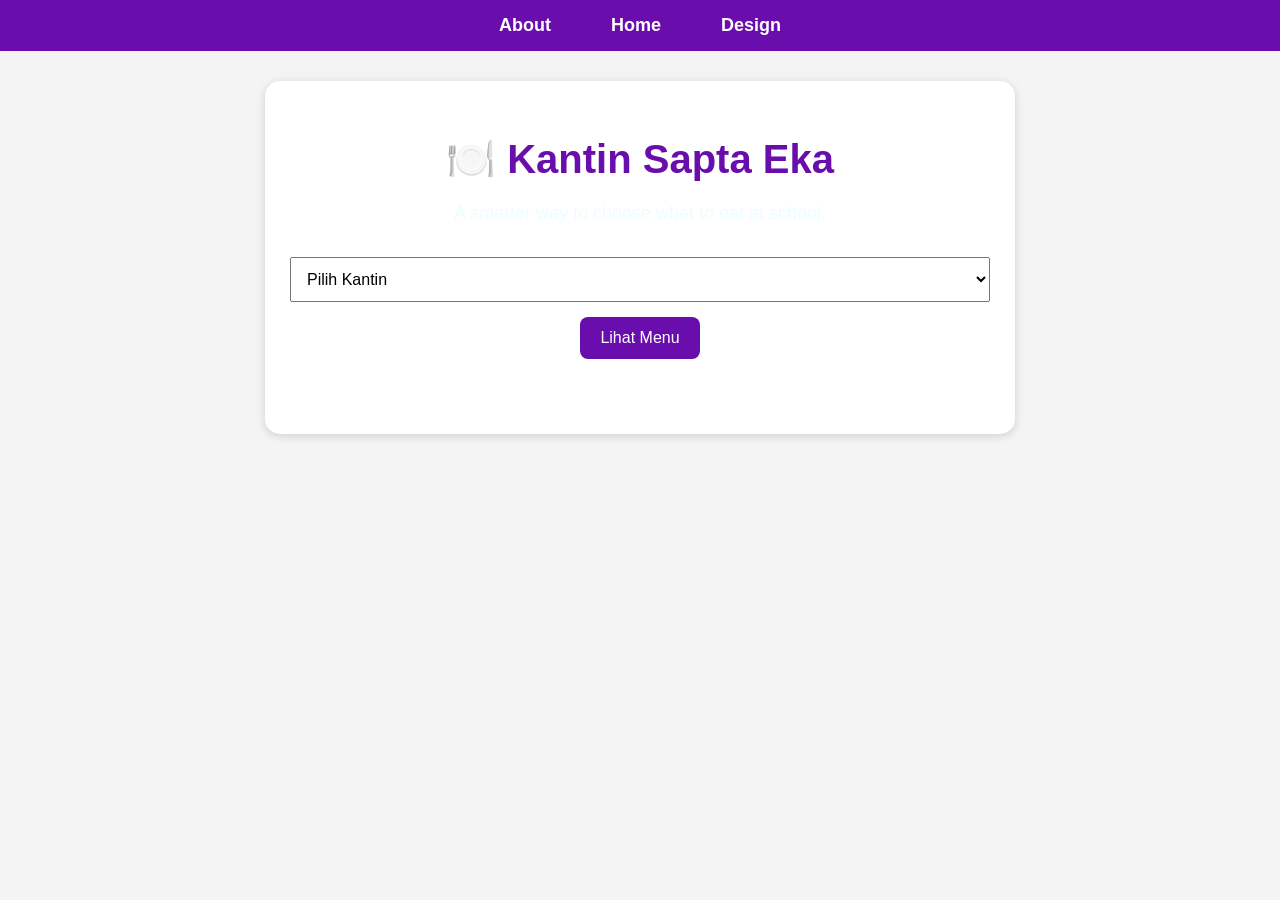
==== index.html @ e8f86aab "Update index.html" ====
<!DOCTYPE html>
<html lang="id">
<head>
<meta charset="UTF-8">
<meta name="viewport" content="width=device-width, initial-scale=1.0">
<title>Kantin Sapta Eka</title>

<link rel="stylesheet" href="style.css">

<style>
body{
    font-family: Arial, sans-serif;
    background:#f4f4f4;
    text-align:center;
    margin:0;
    padding:0;
}

.navbar{
    background:#6a0dad;
    padding:15px;
}

.navbar a{
    color:white;
    text-decoration:none;
    margin:0 15px;
    font-weight:bold;
}

.navbar a:hover{
    text-decoration:underline;
}

.container{
    max-width:700px;
    margin:30px auto;
    background:white;
    padding:25px;
    border-radius:15px;
    box-shadow:0 2px 10px rgba(0,0,0,0.15);
}

h1{
    color:#6a0dad;
}

select{
    width:100%;
    padding:12px;
    font-size:16px;
    margin:15px 0;
}

button{
    background:#6a0dad;
    color:white;
    border:none;
    padding:12px 20px;
    border-radius:8px;
    cursor:pointer;
    font-size:16px;
}

button:hover{
    background:#53108c;
}

#hasil{
    margin-top:20px;
    padding:15px;
}

iframe{
    width:100%;
    height:600px;
    border:none;
    border-radius:10px;
}
</style>
</head>

<body>

<nav class="navbar">
    <a href="#">About</a>
    <a href="#">Home</a>
    <a href="#">Design</a>
</nav>

<div class="container">

<h1>🍽️ Kantin Sapta Eka</h1>

<p>
A smarter way to choose what to eat at school.
</p>

<select id="kantin">
<option value="">Pilih Kantin</option>
<option value="mba dila">Mba Dila</option>
<option value="mang atap">Mang Atap</option>
<option value="ceu siti">Ceu Siti</option>
<option value="kang udin">Kang Udin</option>
<option value="pak kumis">Pak Kumis</option>
<option value="bu susi">Bu Susi</option>
<option value="mass pi">Mass Pi</option>
<option value="hafy 57">Hafy 57</option>
<option value="mamilo">Mamilo</option>
<option value="pak iwan">Pak Iwan</option>
</select>

<button onclick="lihatMenu()">Lihat Menu</button>

<div id="hasil"></div>

</div>

<script>

// DATABASE KANTIN
const database_kantin = {
    "mba dila": "https://canva.link/u0lmn6bp0lct6sj",
    "mang atap": "https://canva.link/23gd8lad70bkzv8",
    "ceu siti": "https://canva.link/bke5w324a91pzwo",
    "kang udin": "https://canva.link/p14znnkxdtihzdj",
    "pak kumis": "https://canva.link/5x20lyckrkqbmn4",
    "bu susi": "https://canva.link/spxhomzd9l30r1r",
    "mass pi": "https://canva.link/up7tj1m0p3vkqqq",
    "hafy 57": "https://canva.link/s5iiw9gk03ncp6r",
    "mamilo": "https://canva.link/1iinggq4vfj8um6",
    "pak iwan": "https://canva.link/2rgzh693d4pyfij"
};

// FUNGSI TOMBOL LIHAT MENU
function lihatMenu() {

    const pilihan = document.getElementById("kantin").value;

    if (pilihan === "") {
        alert("Silakan pilih kantin terlebih dahulu!");
        return;
    }

    const link = database_kantin[pilihan];

    document.getElementById("hasil").innerHTML = `
        <h3>Kantin yang dipilih:</h3>
        <p><strong>${pilihan}</strong></p>

        <iframe src="${link}"></iframe>

        <p>
            <a href="${link}" target="_blank">
                Buka Menu di Tab Baru
            </a>
        </p>
    `;
}

</script>

</body>
</html>
---- style.css ----
/* Place your CSS styles in this file */
body { 
    color: rgb(0, 0, 50);
}


h1 {
    text-align: center;
    font-family: "Source Sans Pro", sans-serif;
    font-weight: bold;
    color: white;
    font-size: xx-large;
}


p {
    color: rgb(235, 254, 255);
    font-family: 'Franklin Gothic Medium', 'Arial Narrow', Arial, sans-serif;
    font-weight: center;
    font-size: x-large;
    text-align: center;
}

.p2 {
    font-family: 'Lucida Sans', 'Lucida Sans Regular', 'Lucida Grande', 'Lucida Sans Unicode', Geneva, Verdana, sans-serif;
    font-weight: normal;
    text-align: center;
    color: white;
    font-size: larger;
}

ul {
    list-style-type: none;
    background-color: lightyellow;
    border: 0.05cm solid lightblue;
    font-size: medium;
}

li {
    display: inline;
}

a hre
img.src="abdf2361-3fb0-42e1-9a1d-bfe1714cbfda.jpeg" { text-align: justify;
                                                     width: 200px; 
                                                     height: auto; 
                                                     background-color: lightblue;}


header{
position: fixed;
top:0; left:0; right:0;
background:#fff;
padding:2rem 9%;
display: flex;
align-items: center;
justify-content: space-between;
z-index: 1000;
box-shadow: 0.5rem rem ☐ rgba(0,0,0,.1);
}

header .logo{
    font-size: 3rem;
    color:#333;
    font-weight: bolder;
}

header .logo span{
color:var(--pink);
}

header .navbar-a{
font-size: 2rem;
    padding:0 1.5rem;
color: #666;
}

    header.navbar a:hover{
        color:var(--pink);
    }
            
    
  header .icons a{
      font-size: 3rem;
      color:#333;
      margin-left: 1.5rem;
  }

header .icons a:hover{
      font-size: 3rem;
      color:var(--pink);
      margin-left: 1.5rem;
  }

    header #togler{
        display: none;
    }

    header.fa_bars{
        fontsize: 3rem
        color:#333;
        border-radius: .5rem;
        padding:,5rem 1,5rem;
        cursor: pointer;
        border:.1rem solid rgba(0,0,0,.1)
        display: none;
    }

{
    margin: 0;
    padding: 0;
    box-sizing: border-box;
    font-family: Arial, Helvetica, sans-serif;
}

body{
    background-color: #f8f9fa;
    text-align: center;
    color: #333;
}
header{
    background-color: #2e7d32;
    padding: 15px 0;
    box-shadow: 0 2px 5px rgba(0,0,0,0.2);
}

.navbar{
    display: flex;
    justify-content: center;
    gap: 30px;
}

.navbar a{
    color: white;
    text-decoration: none;
    font-size: 18px;
    font-weight: bold;
    transition: 0.3s;
}

.navbar a:hover{
    color: #ffeb3b;
}
h1{
    margin: 30px 0 20px;
    color: #2e7d32;
    font-size: 40px;
}

img{
    margin-top: 20px;
    width: 250px;
    height: 250px;
    object-fit: cover;
    border-radius: 15px;
    box-shadow: 0 4px 10px rgba(0,0,0,0.2);
}

p{
    margin-top: 20px;
    font-size: 18px;
}

.p2{
    font-size: 16px;
    line-height: 1.8;
    color: #555;
    margin-bottom: 30px;
}

iframe{
    border-radius: 15px;
    box-shadow: 0 4px 12px rgba(0,0,0,0.2);
}

.icons{
    margin-top: 10px;
}

.icons a{
    color: white;
    font-size: 22px;
    margin: 0 10px;
    text-decoration: none;
    transition: 0.3s;
}

.icons a:hover{
    color: #ffeb3b;
}

@media (max-width: 768px){

    h1{
        font-size: 30px;
    }

    .navbar{
        flex-direction: column;
        gap: 10px;
    }

    img{
        width: 180px;
        height: 180px;
    }

    iframe{
        width: 100% !important;
        height: 100% !important;
    }
}    

header{
    background-color: #2e7d32;
    padding: 15px;
}

.navbar{
    display: flex;
    justify-content: center;
    gap: 30px;
}

.navbar a{
    color: white;
    text-decoration: none;
    font-weight: bold;
}

.navbar a:hover{
    color: lightgreen;
}
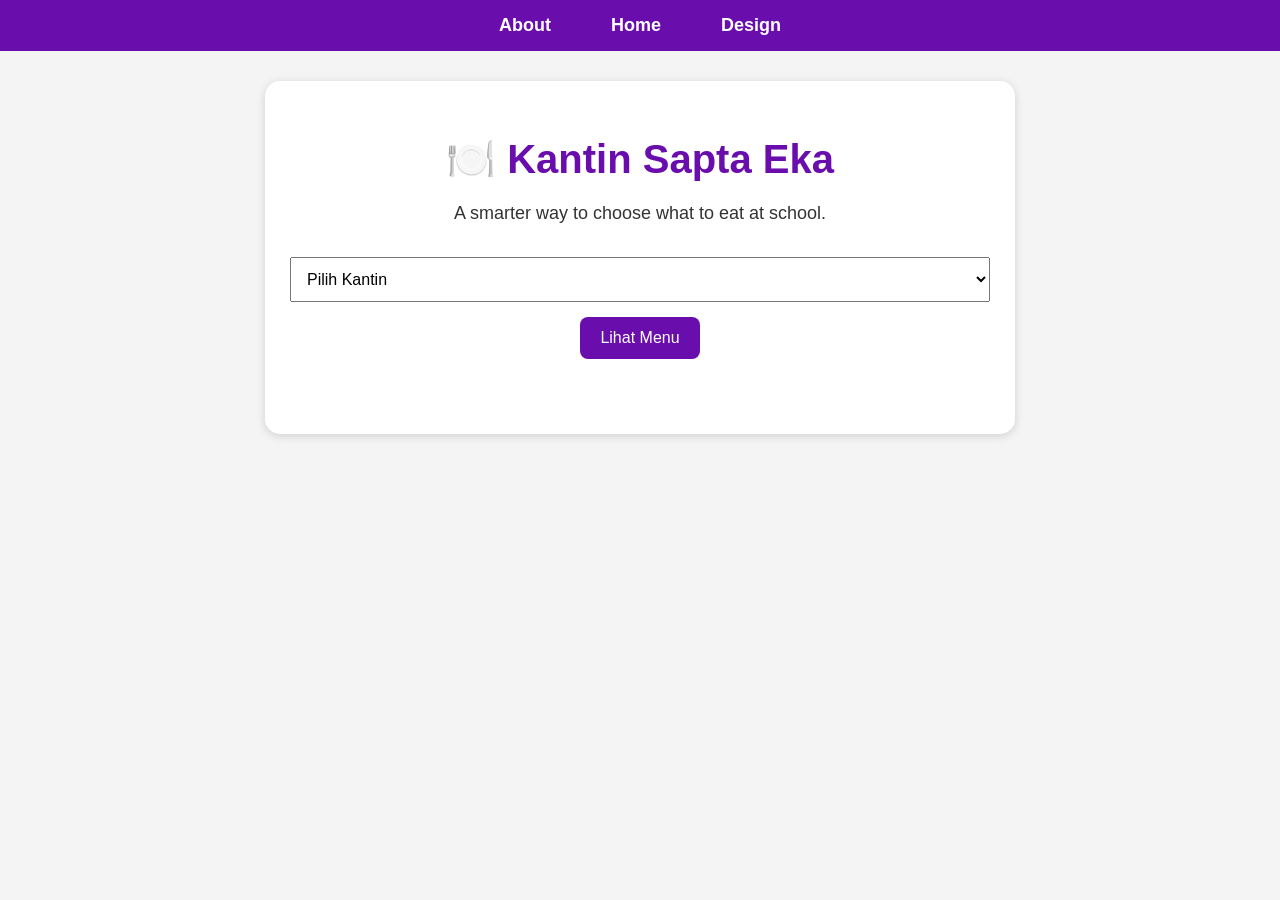
==== commit 01fa222a: "Update index.html" ====
--- a/index.html
+++ b/index.html
@@ -120,16 +120,16 @@
 
 // DATABASE KANTIN
 const database_kantin = {
-    "mba dila": "https://canva.link/u0lmn6bp0lct6sj",
-    "mang atap": "https://canva.link/23gd8lad70bkzv8",
-    "ceu siti": "https://canva.link/bke5w324a91pzwo",
-    "kang udin": "https://canva.link/p14znnkxdtihzdj",
-    "pak kumis": "https://canva.link/5x20lyckrkqbmn4",
-    "bu susi": "https://canva.link/spxhomzd9l30r1r",
-    "mass pi": "https://canva.link/up7tj1m0p3vkqqq",
-    "hafy 57": "https://canva.link/s5iiw9gk03ncp6r",
-    "mamilo": "https://canva.link/1iinggq4vfj8um6",
-    "pak iwan": "https://canva.link/2rgzh693d4pyfij"
+    "mba dila": "a0ba510b-3f7a-4d81-b756-e2d760aae987.jpeg",
+    "mang atap": "5fe963ea-f0f5-48f1-8dc4-3ea478770f5c.jpeg",
+    "ceu siti": "bc62fd2b-6bb3-46a2-a853-2d1bb7d7a55b.jpeg",
+    "kang udin": "ab393334-5ea7-4dfb-ad9d-9ae46acb4705.jpeg",
+    "pak kumis": "7a6feb6f-a1c5-45ca-859c-b93a84a49b04.jpeg",
+    "bu susi": "cb0844d4-8e90-41b1-80f8-2c5cb7ef73e5.jpeg",
+    "mass pi": "a2827041-dbd1-438d-b9e0-aa75d6e34920.jpeg",
+    "hafy 57": "b9908c5f-4c9f-44d0-8b50-2254ad448fe9.jpeg",
+    "mamilo": "dab1ec36-50a8-467f-b33c-3a199c33456b.jpeg",
+    "pak iwan": "6f9a18b5-b08b-401a-aa9e-2c2988220a96.jpeg"
 };
 
 // FUNGSI TOMBOL LIHAT MENU
@@ -148,11 +148,11 @@
         <h3>Kantin yang dipilih:</h3>
         <p><strong>${pilihan}</strong></p>
 
-        <iframe src="${link}"></iframe>
+        <img src="${link}" alt="Menu ${pilihan}" class="menu-img">
 
         <p>
             <a href="${link}" target="_blank">
-                Buka Menu di Tab Baru
+                Buka Gambar Ukuran Penuh
             </a>
         </p>
     `;
--- a/style.css
+++ b/style.css
@@ -231,3 +231,31 @@
 .navbar a:hover{
     color: lightgreen;
 }
+
+body{
+    background-color: #e8f5e9;
+    text-align: center;
+    font-family: Arial, sans-serif;
+}
+
+h1{
+    color: #2e7d32;
+}
+
+img{
+    width: 250px;
+    border-radius: 10px;
+}
+
+p{
+    color: #333;
+    font-size: 18px;
+}
+
+.box{
+    background-color: white;
+    margin: 20px auto;
+    padding: 15px;
+    width: 70%;
+    border-radius: 10px;
+}
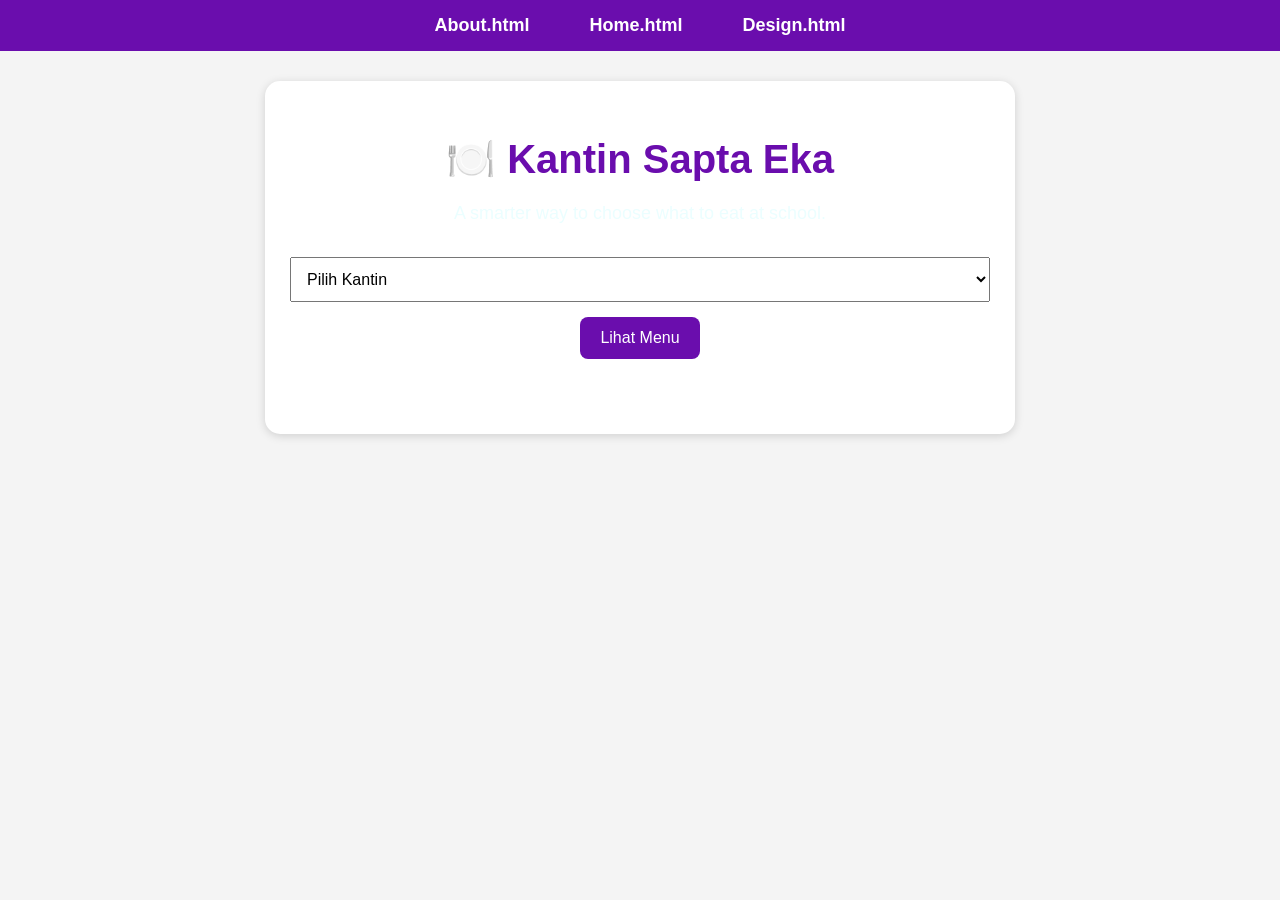
==== commit b9f2cba6: "Update index.html" ====
--- a/index.html
+++ b/index.html
@@ -83,9 +83,9 @@
 <body>
 
 <nav class="navbar">
-    <a href="#">About</a>
-    <a href="#">Home</a>
-    <a href="#">Design</a>
+    <a href="#">About.html</a>
+    <a href="#">Home.html</a>
+    <a href="#">Design.html</a>
 </nav>
 
 <div class="container">
--- a/style.css
+++ b/style.css
@@ -234,28 +234,66 @@
 
 body{
     background-color: #e8f5e9;
-    text-align: center;
     font-family: Arial, sans-serif;
+    margin: 0;
+    text-align: center;
 }
 
 h1{
     color: #2e7d32;
-}
-
-img{
-    width: 250px;
-    border-radius: 10px;
-}
-
-p{
-    color: #333;
-    font-size: 18px;
+    margin-top: 30px;
 }
 
 .box{
     background-color: white;
+    width: 80%;
+    max-width: 800px;
     margin: 20px auto;
-    padding: 15px;
-    width: 70%;
-    border-radius: 10px;
-}
+    padding: 25px;
+    border-radius: 15px;
+    box-shadow: 0 4px 8px rgba(0,0,0,0.2);
+}
+
+.box p{
+    color: #333;
+    font-size: 18px;
+    line-height: 1.8;
+}
+
+.highlight{
+    color: #2e7d32;
+    font-weight: bold;
+}
+
+body{
+    background-color: #e8f5e9;
+    font-family: Arial, sans-serif;
+    margin: 0;
+    text-align: center;
+}
+
+h1{
+    color: #2e7d32;
+    margin-top: 30px;
+}
+
+.box{
+    background-color: white;
+    width: 80%;
+    max-width: 800px;
+    margin: 20px auto;
+    padding: 25px;
+    border-radius: 15px;
+    box-shadow: 0 4px 8px rgba(0,0,0,0.2);
+}
+
+.box p{
+    color: #333;
+    font-size: 18px;
+    line-height: 1.8;
+}
+
+.highlight{
+    color: #2e7d32;
+    font-weight: bold;
+}
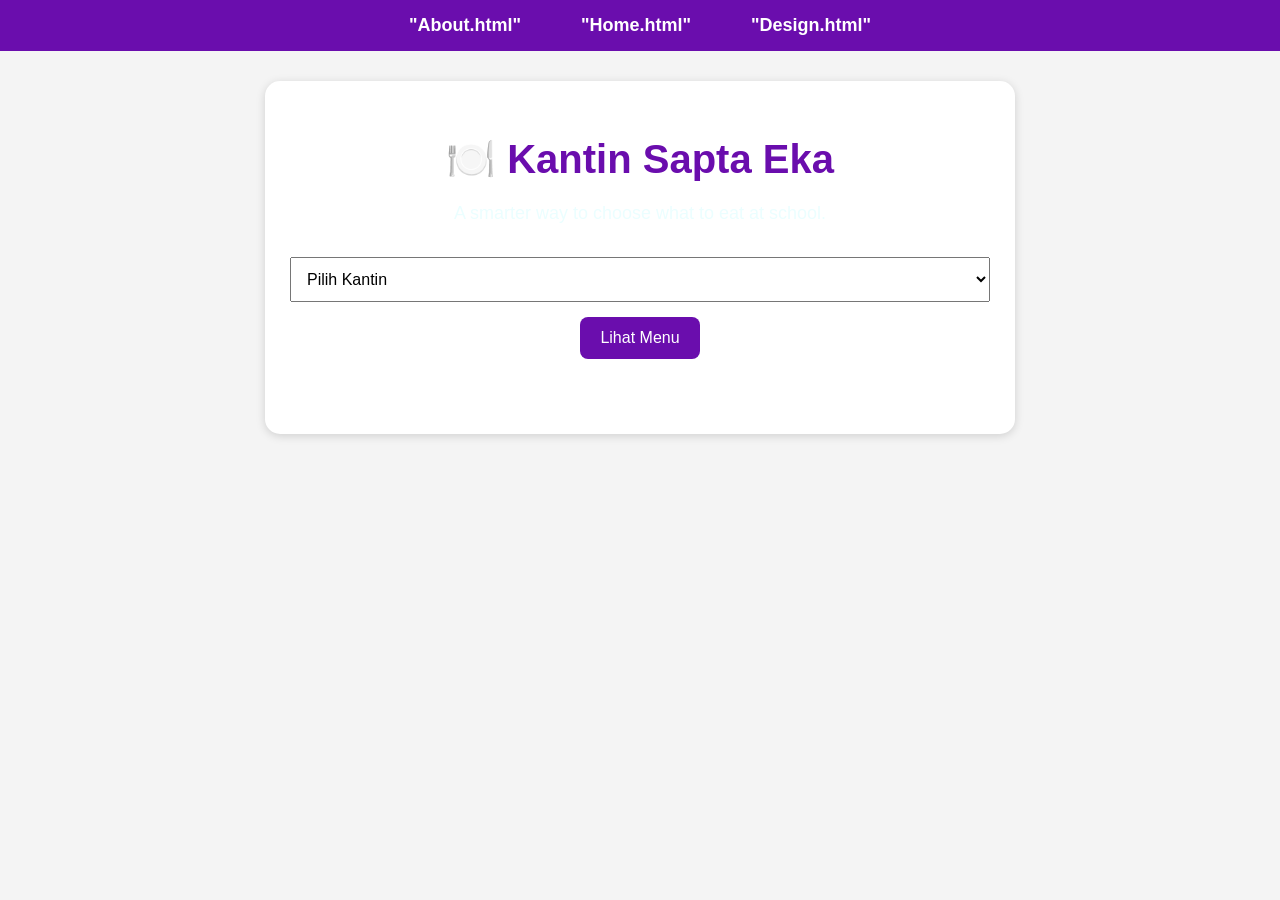
==== commit f9a46dc8: "Update index.html" ====
--- a/index.html
+++ b/index.html
@@ -83,9 +83,9 @@
 <body>
 
 <nav class="navbar">
-    <a href="#">About.html</a>
-    <a href="#">Home.html</a>
-    <a href="#">Design.html</a>
+    <a href="#">"About.html"</a>
+    <a href="#">"Home.html"</a>
+    <a href="#">"Design.html"</a>
 </nav>
 
 <div class="container">
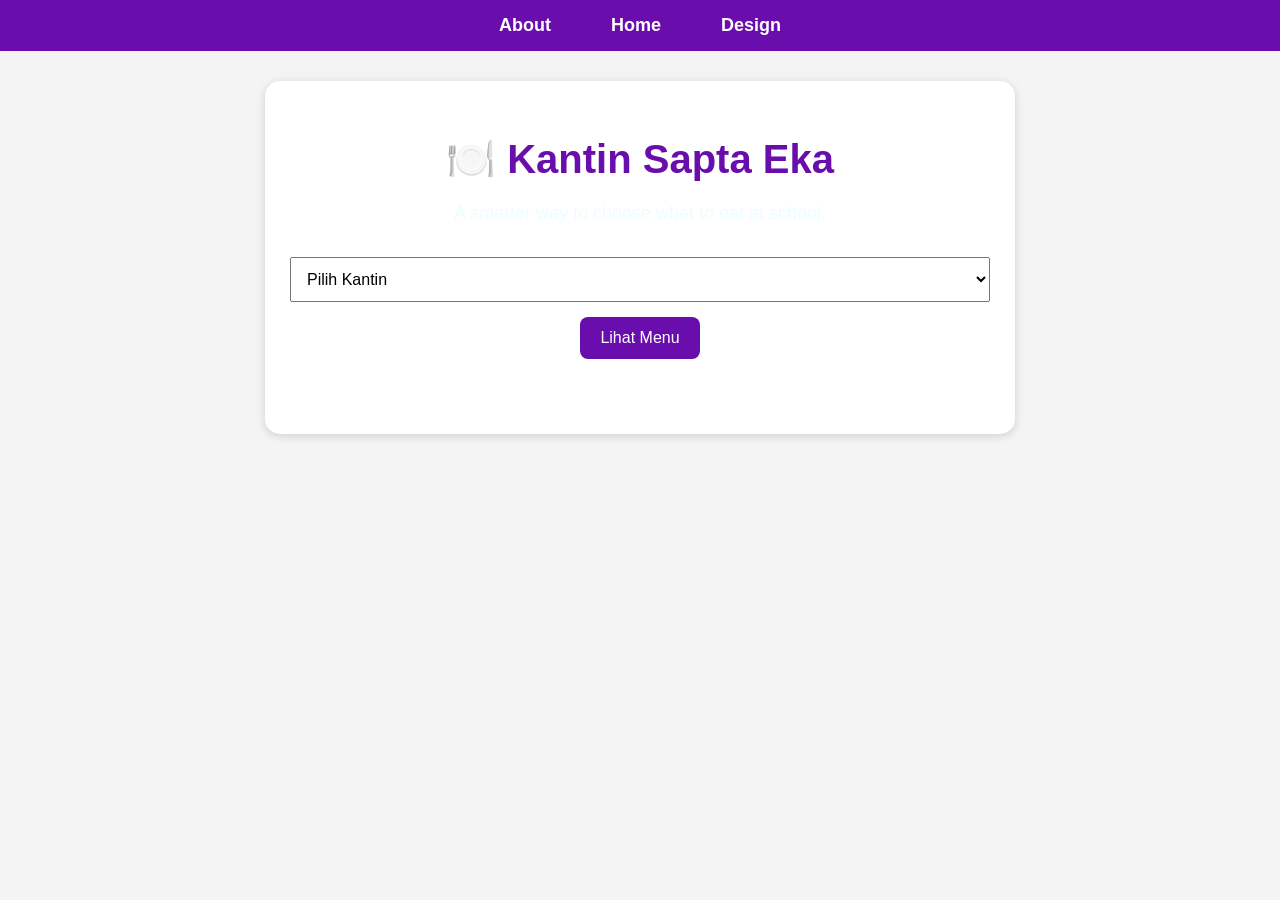
==== commit 15a2825e: "Update index.html" ====
--- a/index.html
+++ b/index.html
@@ -83,9 +83,9 @@
 <body>
 
 <nav class="navbar">
-    <a href="#">"About.html"</a>
-    <a href="#">"Home.html"</a>
-    <a href="#">"Design.html"</a>
+    <a href="about.html">About</a>
+    <a href="home.html">Home</a>
+    <a href="design.html">Design</a>
 </nav>
 
 <div class="container">
--- a/style.css
+++ b/style.css
@@ -1,8 +1,8 @@
 /* Place your CSS styles in this file */
-body { 
-    color: rgb(0, 0, 50);
-}
-
+body {
+    background-image: url('2e97a6fd-84b0-443f-a7f3-61004a056877.jpeg');
+    background-size: cover;
+}
 
 h1 {
     text-align: center;
@@ -297,3 +297,8 @@
     color: #2e7d32;
     font-weight: bold;
 }
+
+body {
+    background-image: url('2e97a6fd-84b0-443f-a7f3-61004a056877.jpeg');
+    background-size: cover;
+}
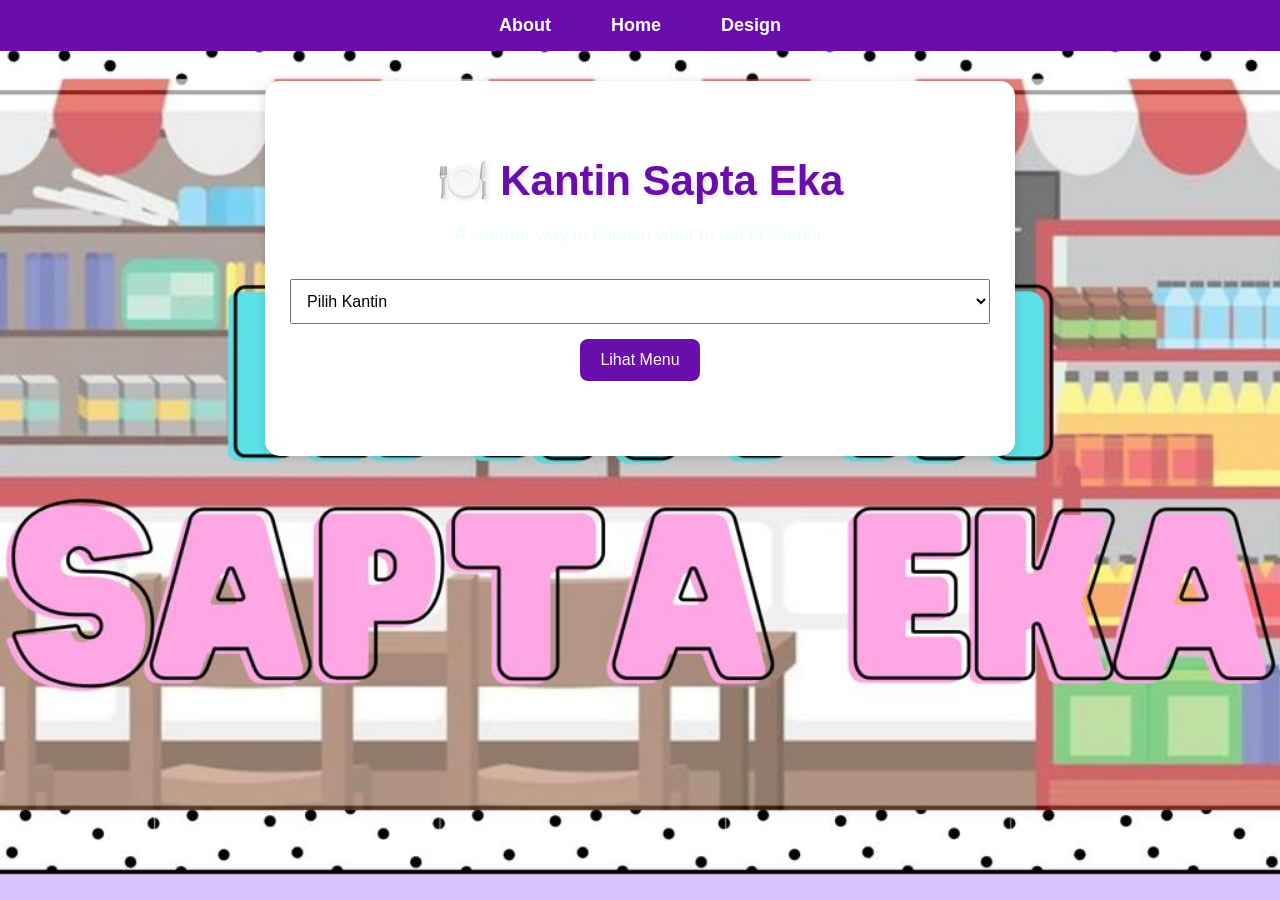
==== commit 7c4e76ab: "Update index.html" ====
--- a/index.html
+++ b/index.html
@@ -5,16 +5,11 @@
 <meta name="viewport" content="width=device-width, initial-scale=1.0">
 <title>Kantin Sapta Eka</title>
 
+    <!-- Load external CSS styles -->
 <link rel="stylesheet" href="style.css">
 
 <style>
-body{
-    font-family: Arial, sans-serif;
-    background:#f4f4f4;
-    text-align:center;
-    margin:0;
-    padding:0;
-}
+
 
 .navbar{
     background:#6a0dad;
--- a/style.css
+++ b/style.css
@@ -1,7 +1,12 @@
 /* Place your CSS styles in this file */
 body {
-    background-image: url('2e97a6fd-84b0-443f-a7f3-61004a056877.jpeg');
+    background-image: url("2e97a6fd-84b0-443f-a7f3-61004a056877.jpeg");
     background-size: cover;
+    background-position: center;
+    background-repeat: no-repeat;
+    background-attachment: fixed;
+    min-height: 100vh;
+    margin: 0;
 }
 
 h1 {
@@ -299,6 +304,81 @@
 }
 
 body {
-    background-image: url('2e97a6fd-84b0-443f-a7f3-61004a056877.jpeg');
+    background-image: url("2e97a6fd-84b0-443f-a7f3-61004a056877.jpeg");
     background-size: cover;
-}
+    background-position: center;
+    background-repeat: no-repeat;
+    background-attachment: fixed;
+    min-height: 100vh;
+    margin: 0;
+}
+
+Home.html. 
+/* Background halaman */
+body {
+    font-family: 'Segoe UI', Arial, sans-serif;
+    background: linear-gradient(135deg, #f3e8ff, #ffffff);
+    margin: 0;
+    padding: 0;
+    text-align: center;
+}
+
+/* Judul utama */
+h1 {
+    color: #6a0dad;
+    margin-top: 50px;
+    font-size: 42px;
+    font-weight: bold;
+    text-shadow: 2px 2px 5px rgba(0,0,0,0.1);
+}
+
+/* Kotak isi */
+.box {
+    max-width: 800px;
+    margin: 30px auto;
+    padding: 30px;
+    background: white;
+    border-radius: 20px;
+    box-shadow: 0 8px 20px rgba(0,0,0,0.12);
+    text-align: justify;
+    line-height: 1.8;
+    transition: transform 0.3s ease;
+}
+
+/* Efek saat kursor diarahkan */
+.box:hover {
+    transform: translateY(-5px);
+}
+
+/* Paragraf */
+.box p {
+    color: #444;
+    font-size: 18px;
+    margin-bottom: 20px;
+}
+
+/* Teks yang disorot */
+.highlight {
+    color: #6a0dad;
+    font-weight: bold;
+    background: #f0e1ff;
+    padding: 2px 6px;
+    border-radius: 5px;
+}
+
+/* Responsive untuk HP */
+@media (max-width: 768px) {
+    h1 {
+        font-size: 30px;
+        padding: 0 15px;
+    }
+
+    .box {
+        margin: 20px;
+        padding: 20px;
+    }
+
+    .box p {
+        font-size: 16px;
+    }
+}
